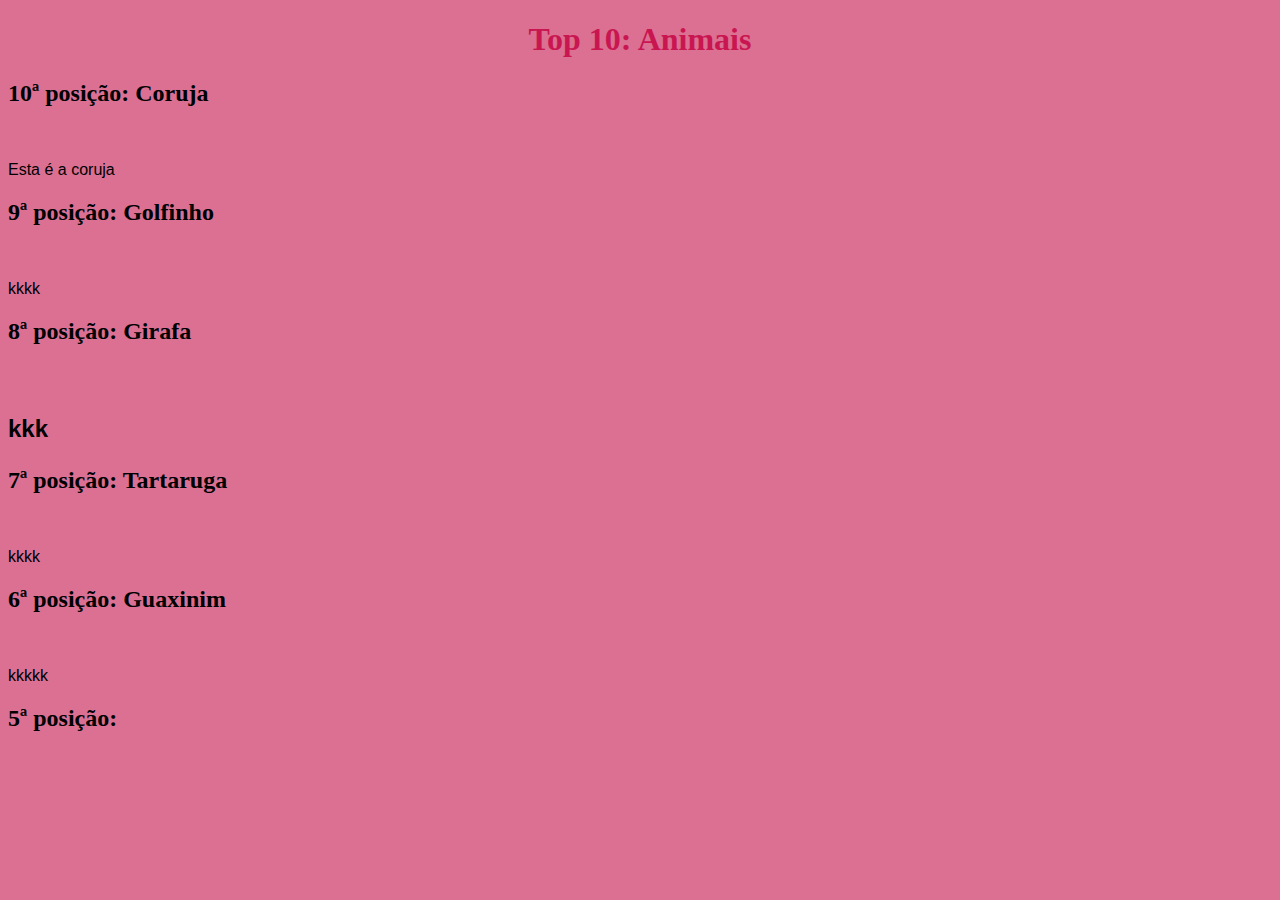
==== top10v2/index.html @ a99da399 "Add files via upload" ====
<!DOCTYPE html>
<html lang="en">
<head>
    <link rel="stylesheet" href="estilos.css">
    <meta charset="UTF-8">
    <meta name="viewport" content="width=device-width, initial-scale=1.0">
    <title> Top 10: Animais </title>
</head>
<body>

    <h1>Top 10: Animais</h1>

    <h2>10ª posição: Coruja </h2>
    <img src="./img/coruja.jpeg" alt="">
    <p>Esta é a coruja</p>

    <h2>9ª posição: Golfinho</h2>
    <img src="./img/golfinho.jpeg" alt="">
    <p>kkkk</p>

    <h2>8ª posição: Girafa<h2>
    <img src="./img/girafa.jpeg" alt="">
    <p>kkk</p>

    <h2>7ª posição: Tartaruga</h2>
    <img src="./img/tartaruga.jpeg" alt="">
    <p>kkkk</p>

    <h2>6ª posição: Guaxinim</h2>
    <img src="./img/guaxinin.jpeg" alt="">
    <p>kkkkk</p>

    <h2>5ª posição: </h2>


</body>
</html>
---- top10v2/estilos.css ----
body{
    background-color: palevioletred;
}

h1{
    text-align: center;
    color: rgb(201, 22, 81);
}

h2{
    color: black;
}

p{
  font-family: Verdana, Geneva, Tahoma, sans-serif;

}
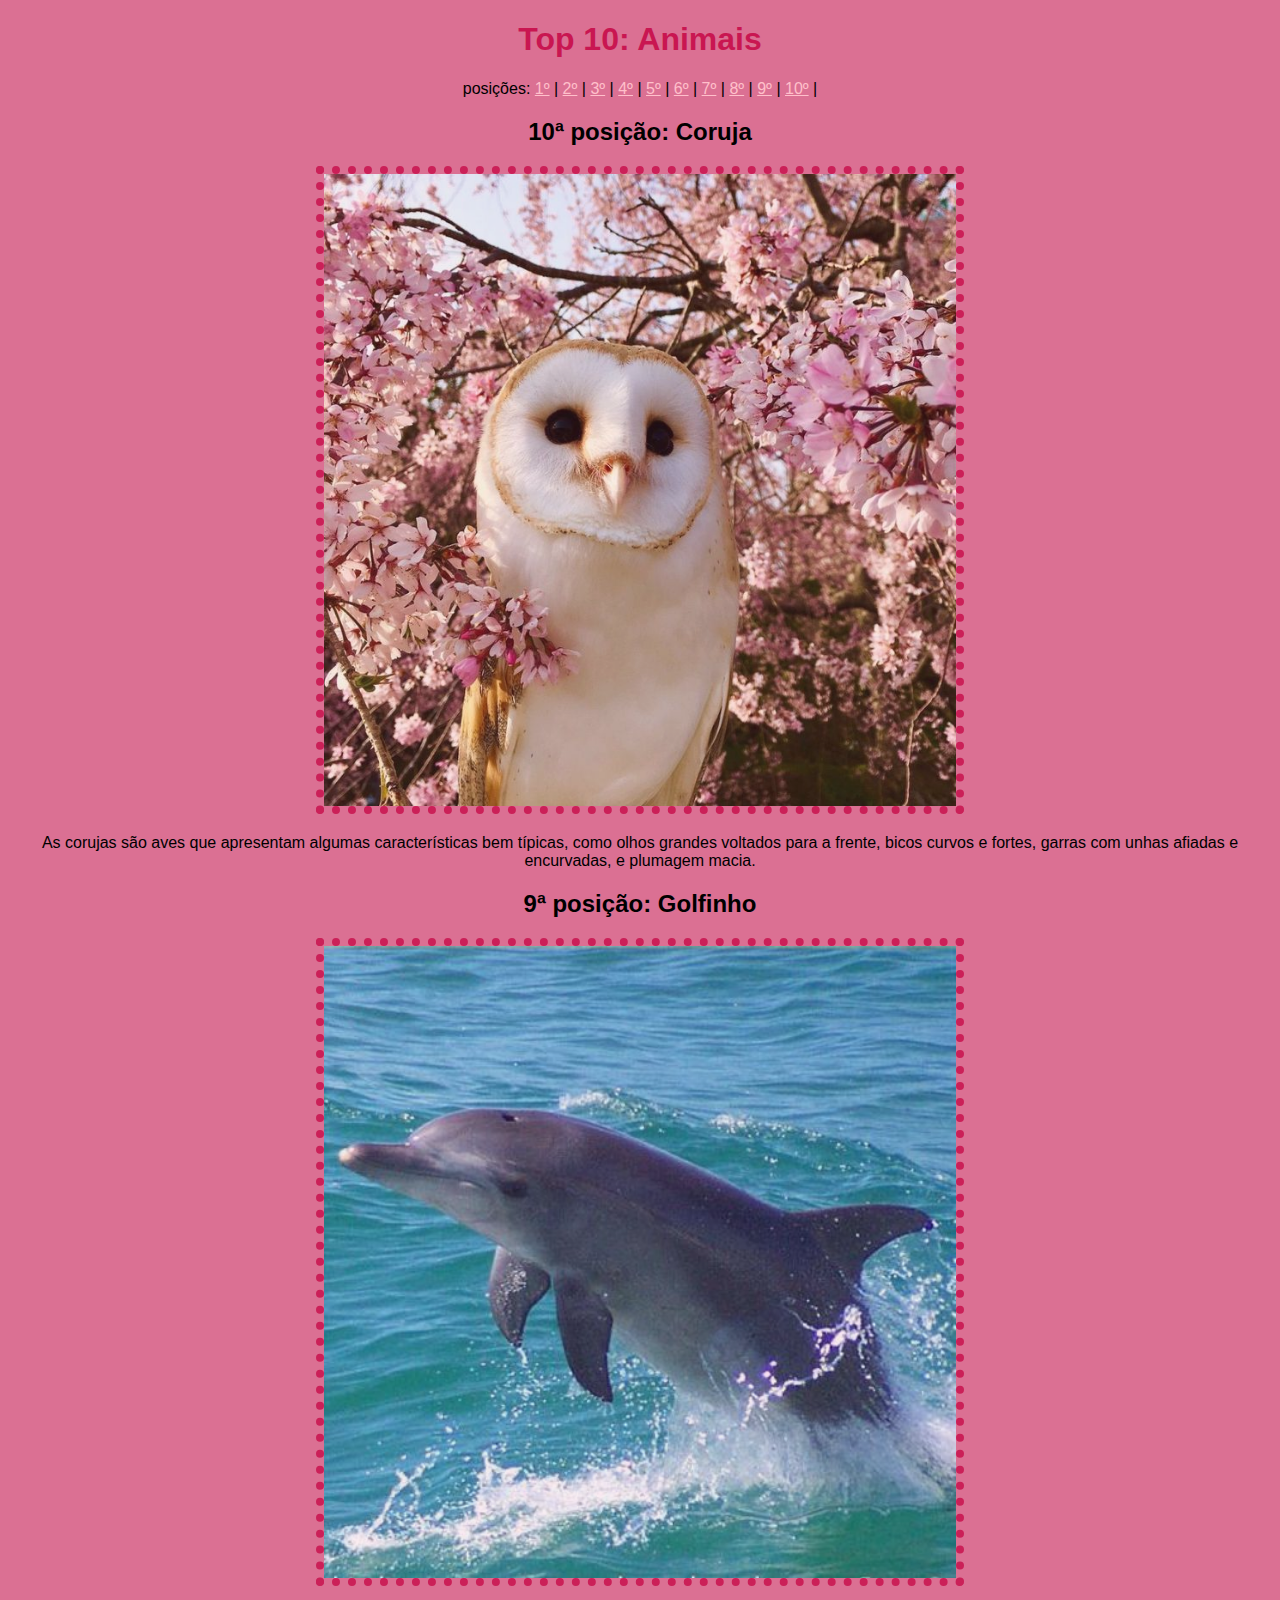
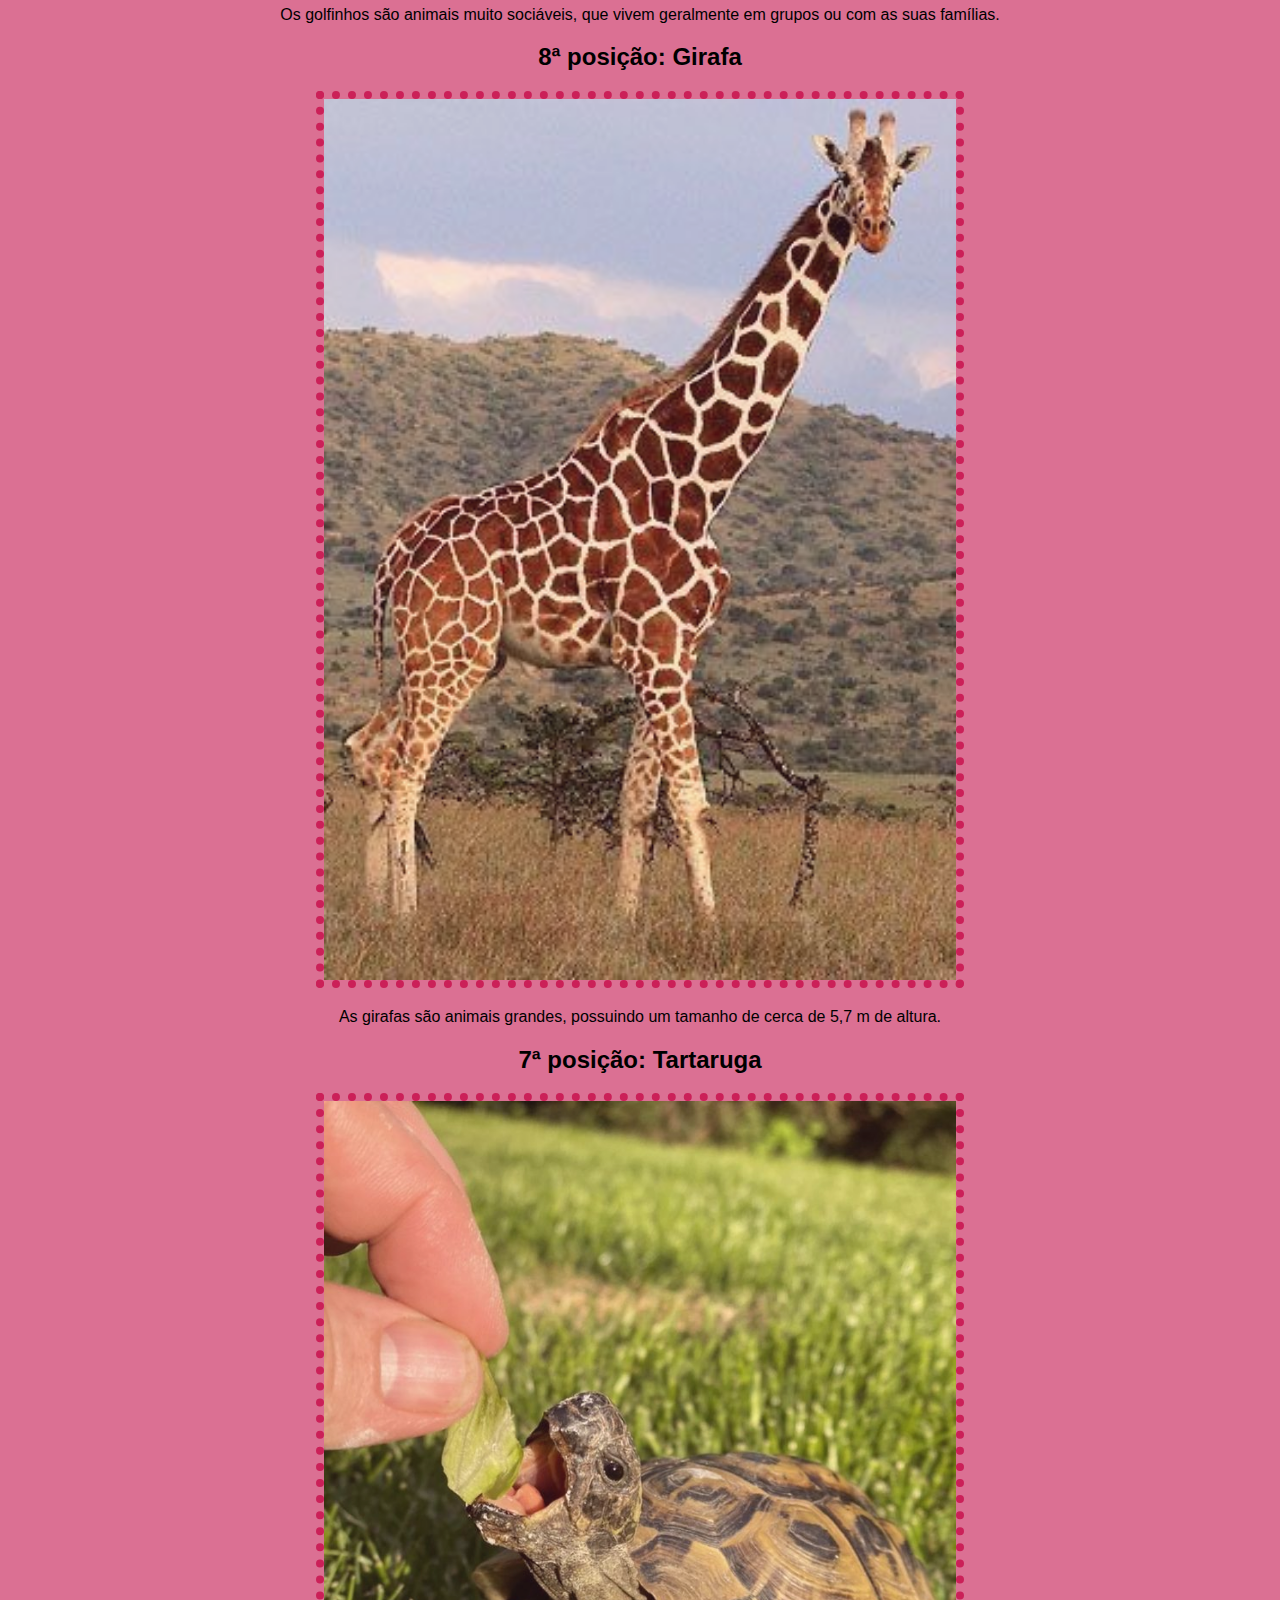
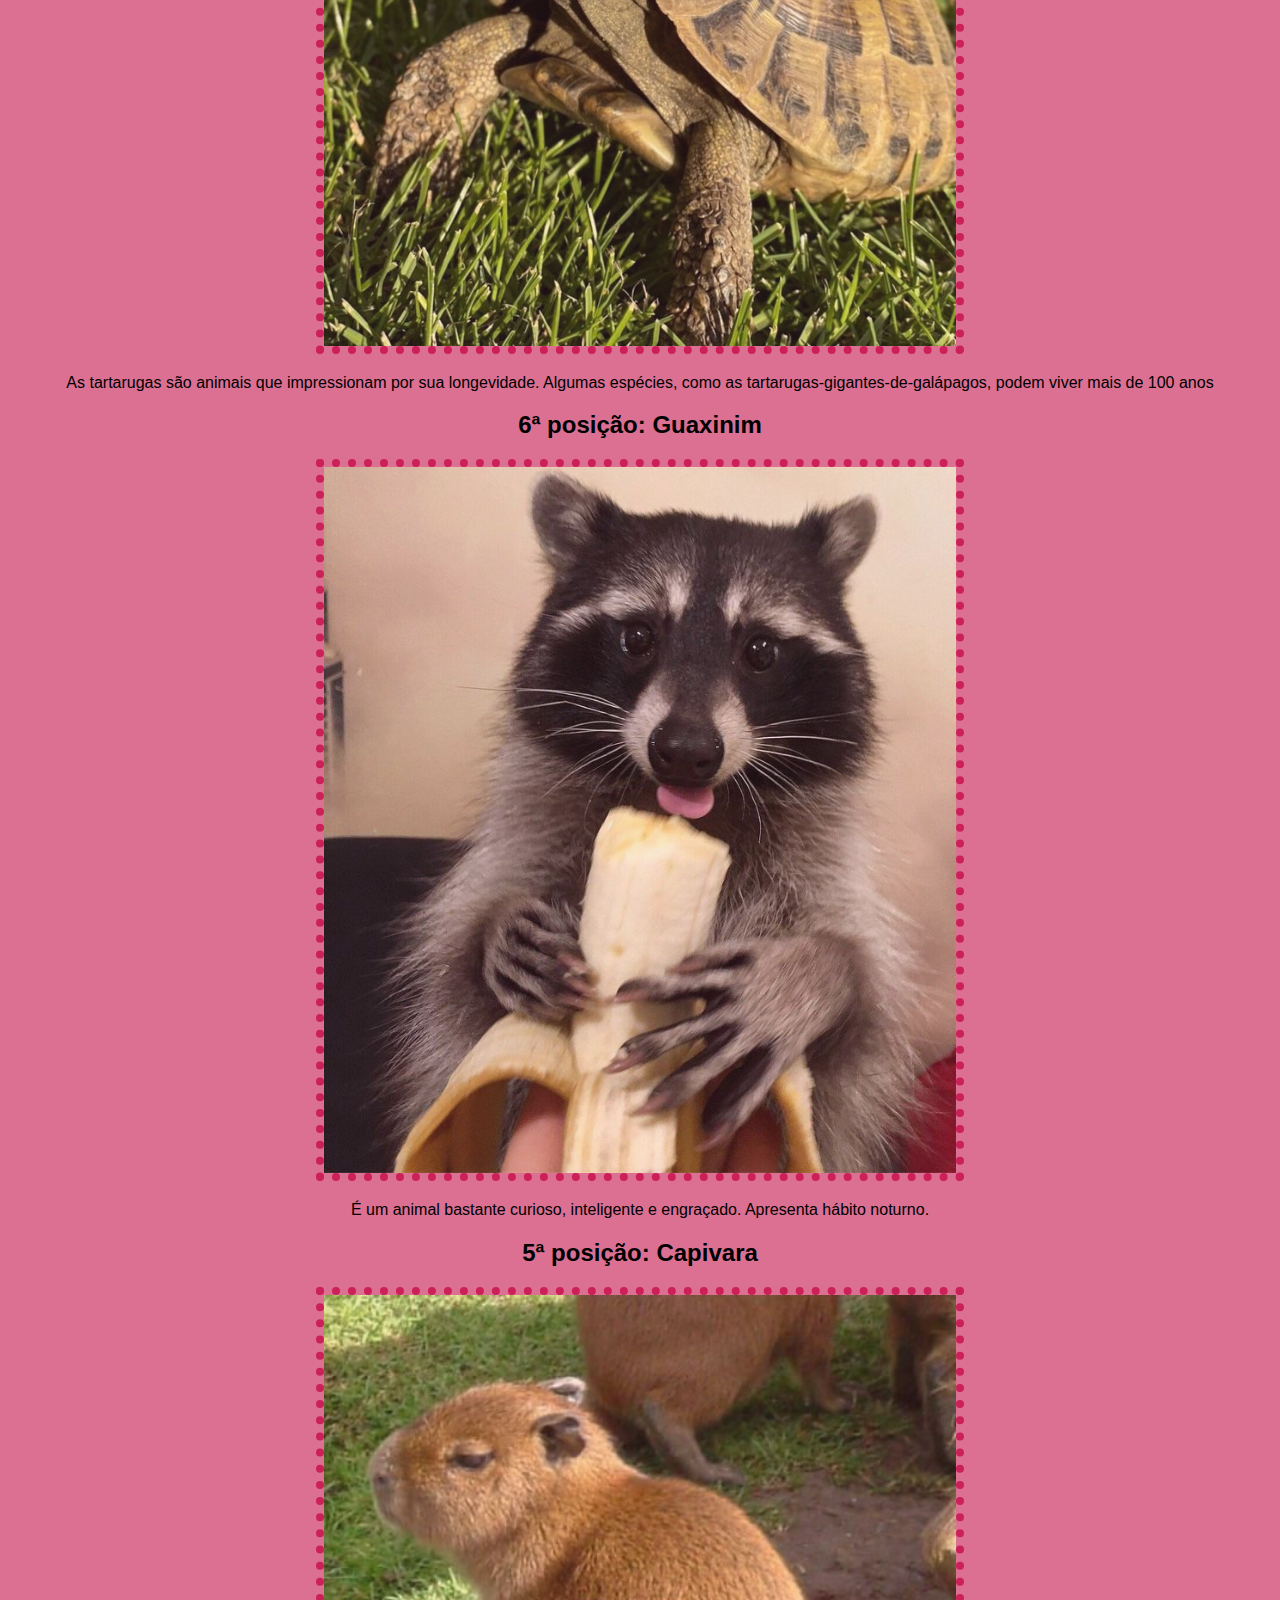
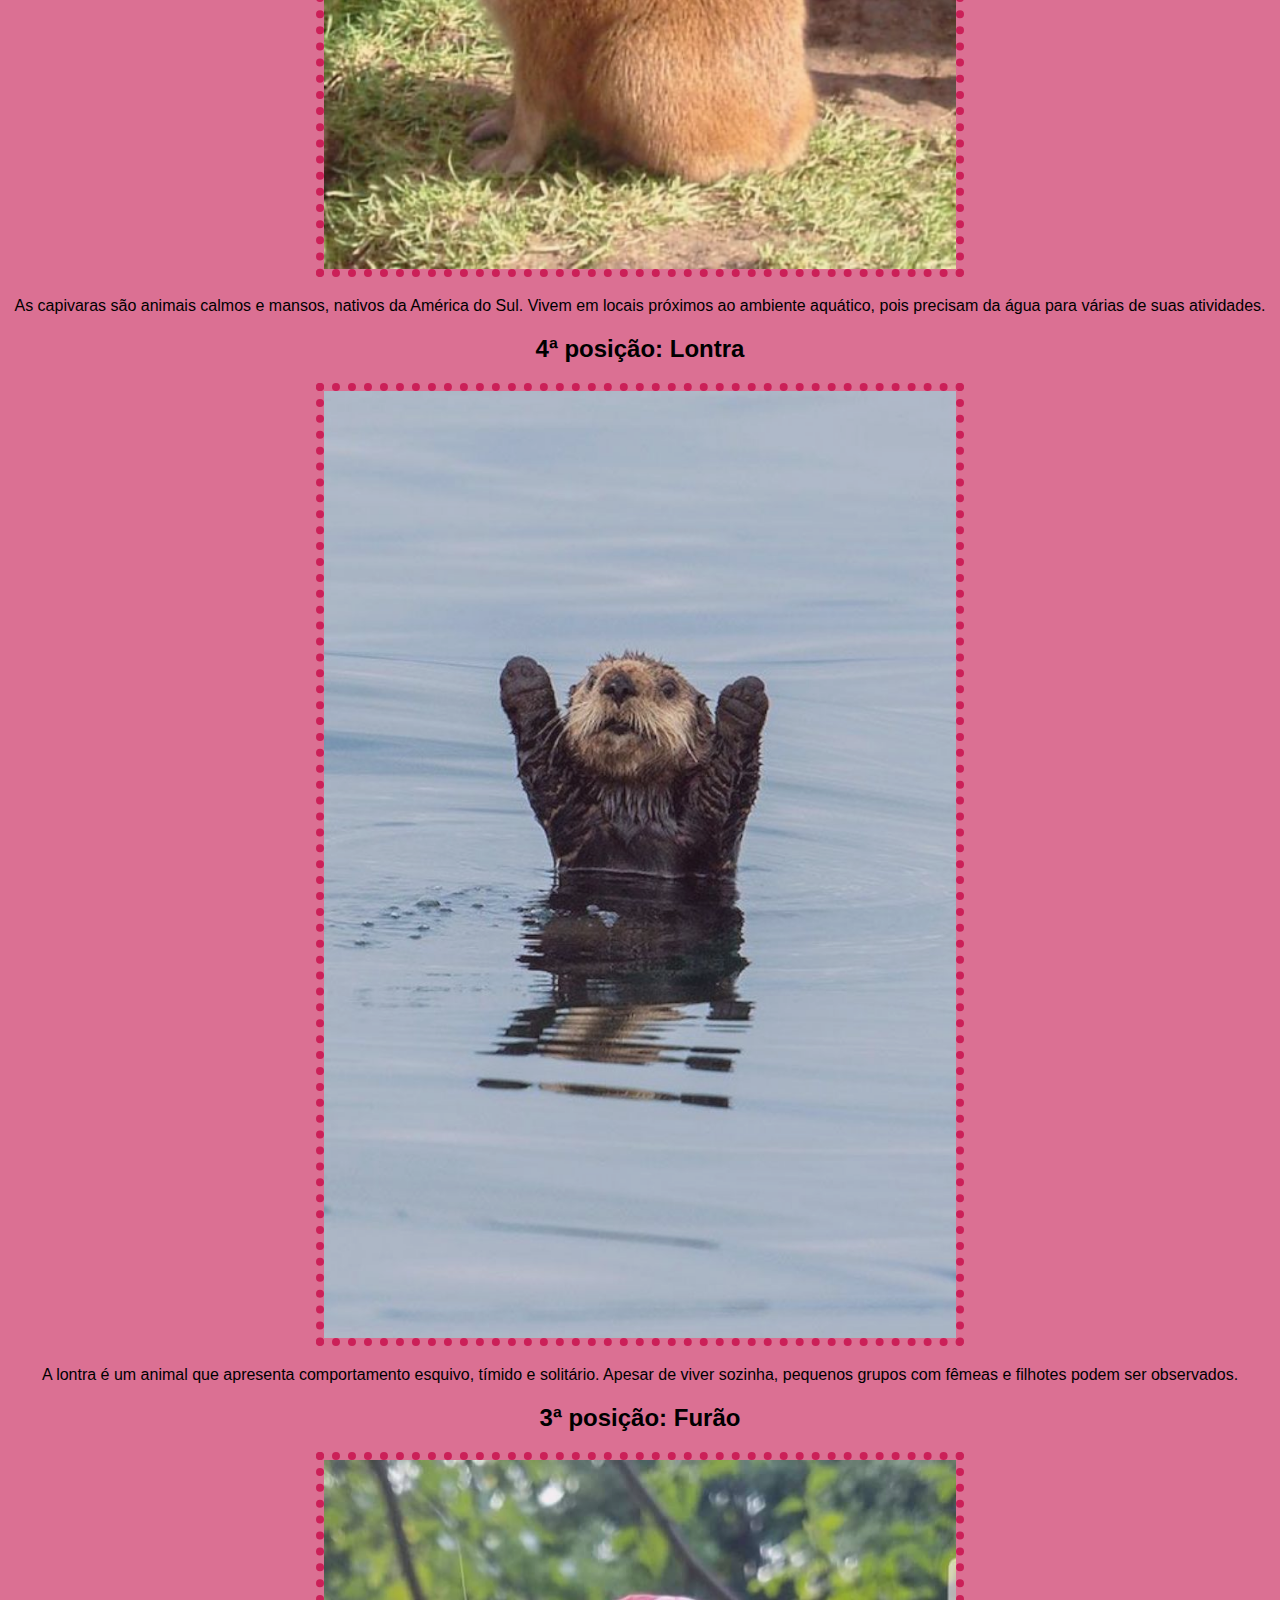
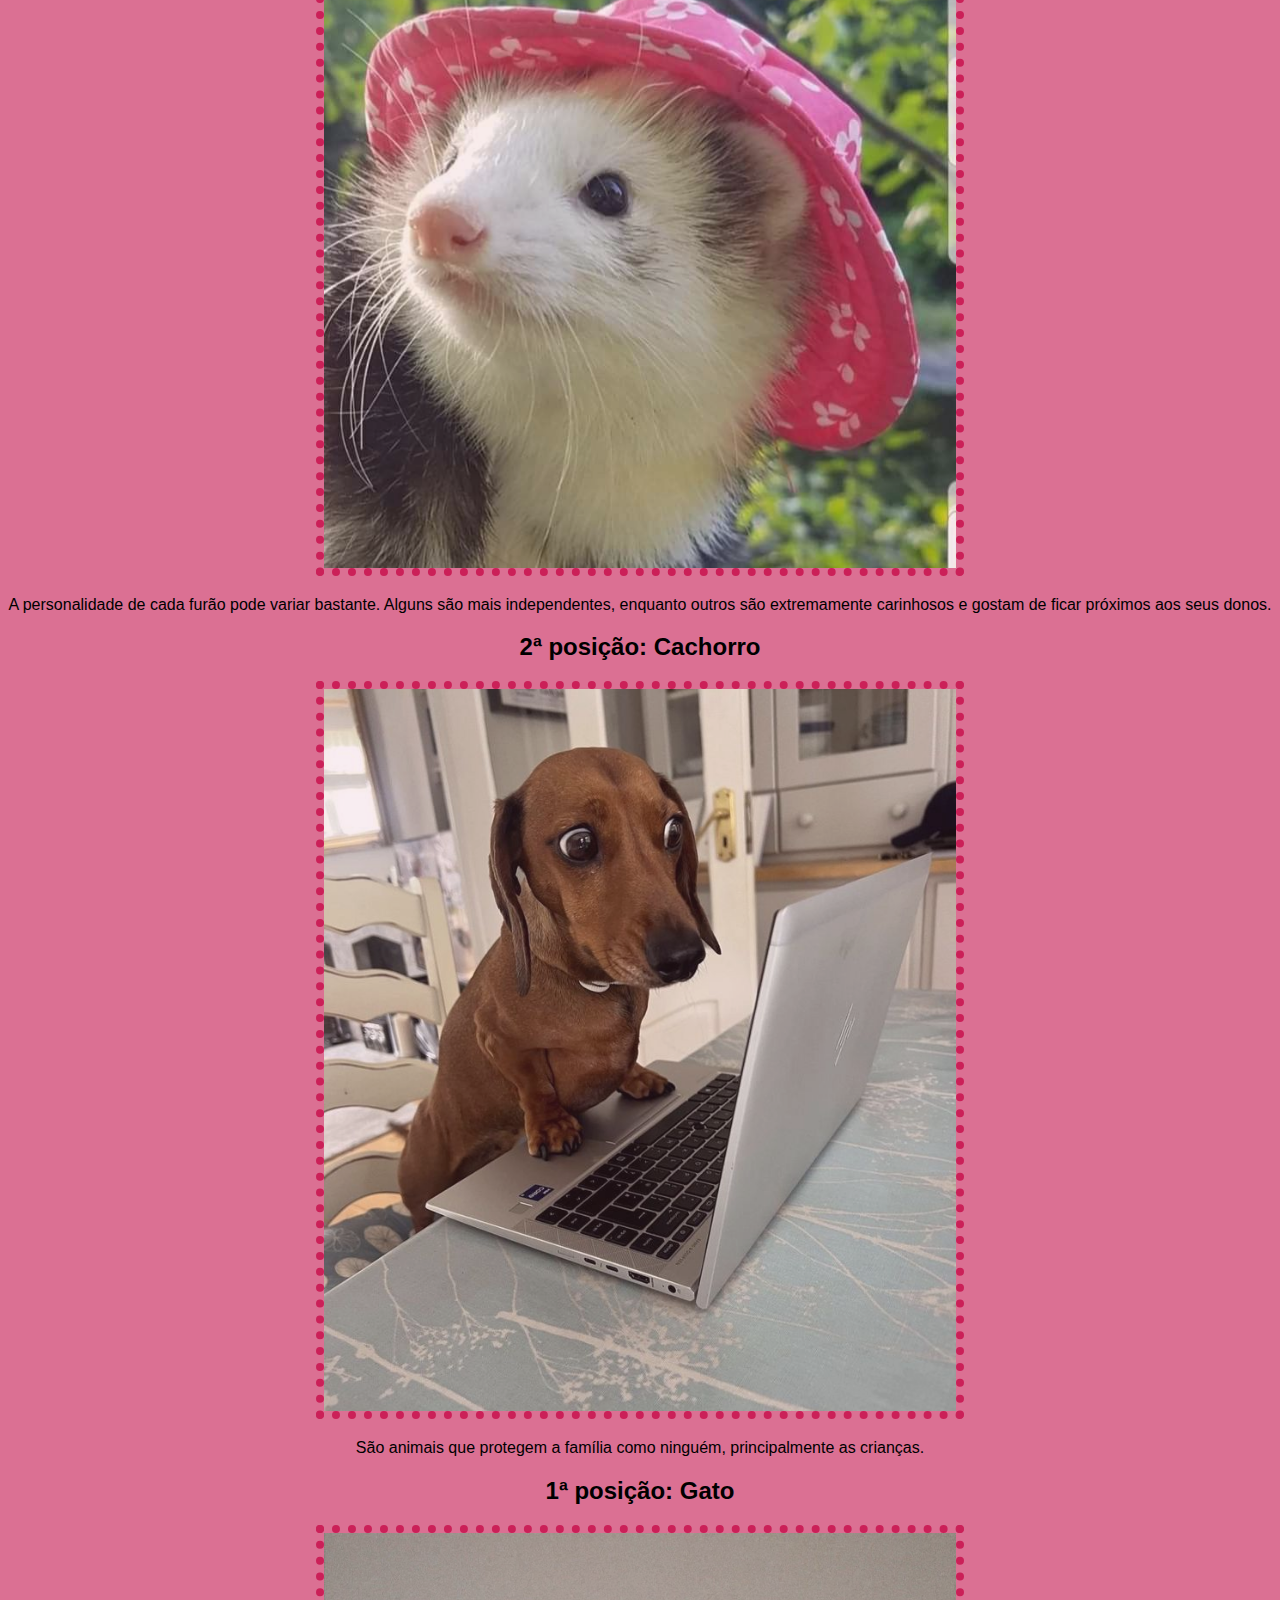
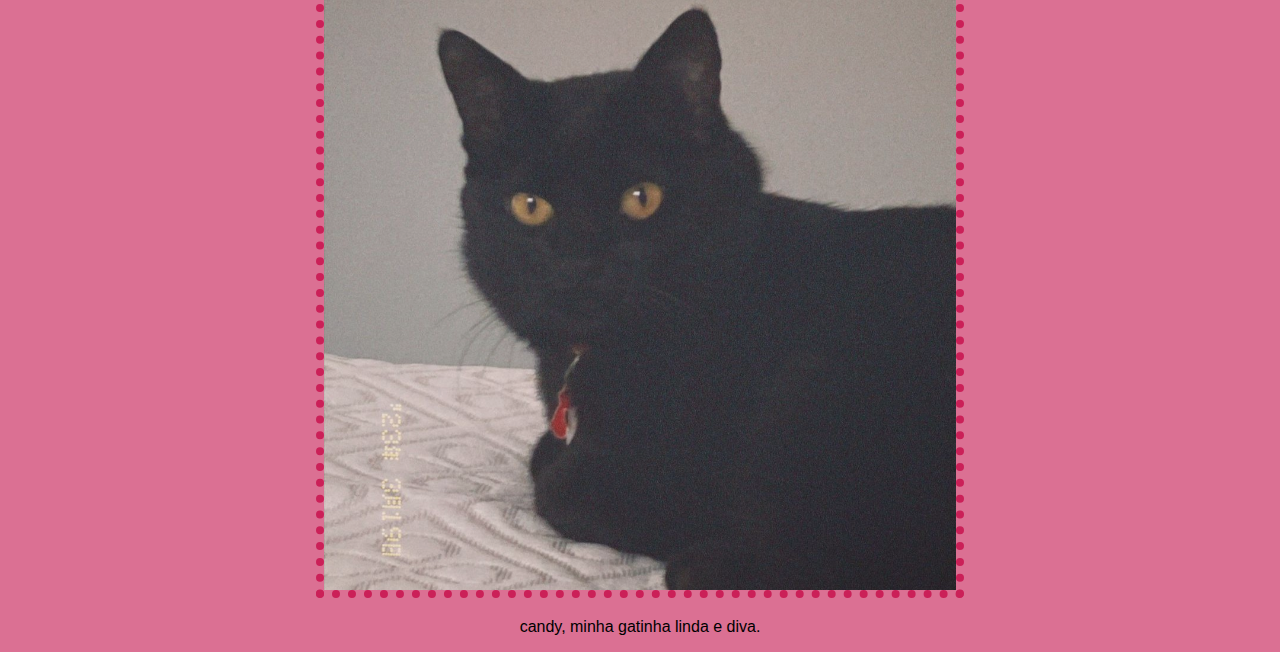
==== commit 2f1b278b: "Add files via upload" ====
--- a/top10v2/index.html
+++ b/top10v2/index.html
@@ -9,28 +9,79 @@
 <body>
 
     <h1>Top 10: Animais</h1>
+    <p>
+        posições:
+        <a href="#1">1º</a> |
+        <a href="#2">2º</a> |
+        <a href="#3">3º</a> |
+        <a href="#4">4º</a> |
+        <a href="#5">5º</a> |
+        <a href="#6">6º</a> |
+        <a href="#7">7º</a> |
+        <a href="#8">8º</a> |
+        <a href="#9">9º</a> |
+        <a href="#10">10º</a> |
+    </p>
 
+    <section id="10">
     <h2>10ª posição: Coruja </h2>
     <img src="./img/coruja.jpeg" alt="">
-    <p>Esta é a coruja</p>
+    <p>As corujas são aves que apresentam algumas características bem típicas, como olhos grandes voltados para a frente, bicos curvos e fortes, garras com unhas afiadas e encurvadas, e plumagem macia.</p>
+    </section>
 
+    <section id="9">
     <h2>9ª posição: Golfinho</h2>
     <img src="./img/golfinho.jpeg" alt="">
-    <p>kkkk</p>
+    <p>Os golfinhos são animais muito sociáveis, que vivem geralmente em grupos ou com as suas famílias.</p>
+    </section>
 
-    <h2>8ª posição: Girafa<h2>
+    <section id="8">
+    <h2>8ª posição: Girafa</h2>
     <img src="./img/girafa.jpeg" alt="">
-    <p>kkk</p>
+    <p>As girafas são animais grandes, possuindo um tamanho de cerca de 5,7 m de altura.</p>
+    </section>
 
+    <section id="7">
     <h2>7ª posição: Tartaruga</h2>
     <img src="./img/tartaruga.jpeg" alt="">
-    <p>kkkk</p>
+    <p>As tartarugas são animais que impressionam por sua longevidade. Algumas espécies, como as tartarugas-gigantes-de-galápagos, podem viver mais de 100 anos</p>
+    </section>
 
+    <section id="6">
     <h2>6ª posição: Guaxinim</h2>
     <img src="./img/guaxinin.jpeg" alt="">
-    <p>kkkkk</p>
+    <p>É um animal bastante curioso, inteligente e engraçado. Apresenta hábito noturno.</p>
+    </section>
 
-    <h2>5ª posição: </h2>
+    <section id="5">
+    <h2>5ª posição: Capivara</h2>
+    <img src="./img/capivara.jpeg" alt="">
+    <p>As capivaras são animais calmos e mansos, nativos da América do Sul. Vivem em locais próximos ao ambiente aquático, pois precisam da água para várias de suas atividades.</p>
+    </section>
+
+    <section id="4">
+    <h2>4ª posição: Lontra</h2>
+    <img src="./img/lontra.jpeg" alt="">
+    <p>A lontra é um animal que apresenta comportamento esquivo, tímido e solitário. Apesar de viver sozinha, pequenos grupos com fêmeas e filhotes podem ser observados.</p>
+    </section>
+
+    <section id="3">
+    <h2>3ª posição: Furão</h2>
+    <img src="./img/furao.jpeg" alt="">
+    <p>A personalidade de cada furão pode variar bastante. Alguns são mais independentes, enquanto outros são extremamente carinhosos e gostam de ficar próximos aos seus donos.</p>
+    </section>
+
+    <section id="2">
+    <h2>2ª posição: Cachorro</h2>
+    <img src="./img/cachorro.jpeg" alt="">
+    <p>São animais que protegem a família como ninguém, principalmente as crianças.</p>
+    </section>
+
+    <section id="1">
+    <h2>1ª posição: Gato</h2>
+    <img src="./img/candy2.jpg" alt="">
+    <p>candy, minha gatinha linda e diva.</p>
+    </section>
 
 
 </body>
--- a/top10v2/estilos.css
+++ b/top10v2/estilos.css
@@ -2,13 +2,35 @@
     background-color: palevioletred;
 }
 
+a{
+    color:pink;
+}
+
+img{
+    width: 50%;      /*  Largura da imagem. */
+    height:50% ;     /*  Altura da imagem. */
+    opacity: 88%;
+    border: 8px dotted;
+    border-color: rgb(201, 22, 81);
+}
+
+img:hover{
+    opacity: 100%;
+}
+*{
+    text-align: center;
+}
+
+
 h1{
     text-align: center;
     color: rgb(201, 22, 81);
+    font-family:Verdana, Geneva, Tahoma, sans-serif
 }
 
 h2{
     color: black;
+    font-family:Verdana, Geneva, Tahoma, sans-serif
 }
 
 p{
